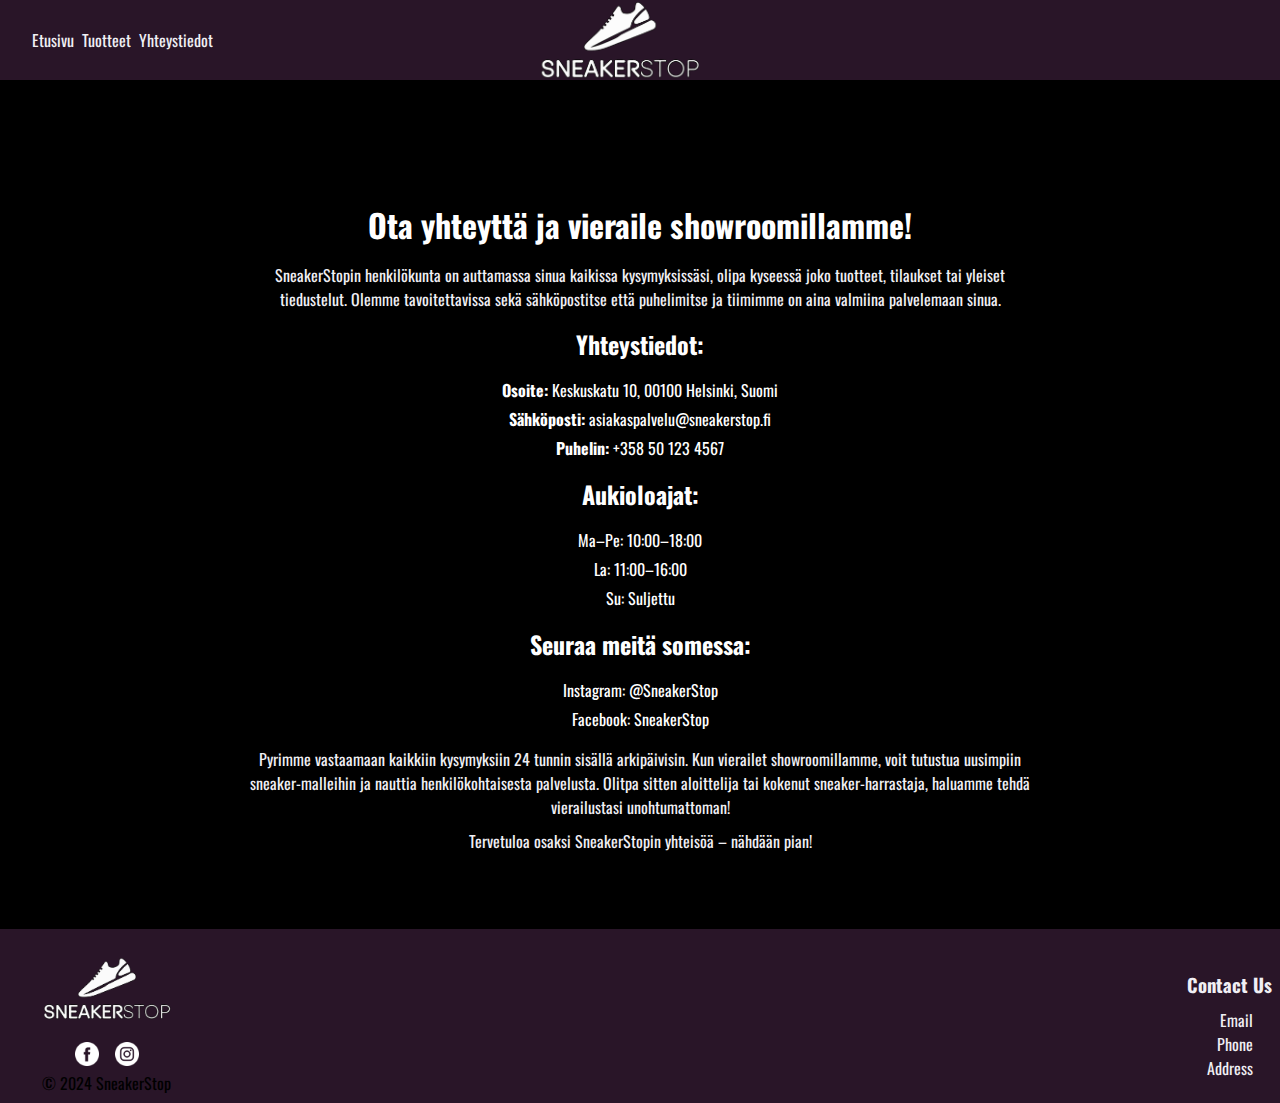
==== contacts.html @ fb594499 "Update contacts.html" ====
<!DOCTYPE html>
<html lang="fi">
<head>
    <meta charset="UTF-8">
    <meta name="viewport" content="width=device-width, initial-scale=1.0">
    <title>SneakerStop</title>
    <link href="https://fonts.googleapis.com/css2?family=Oswald:wght@400;700&display=swap" rel="stylesheet">
    <link rel="stylesheet" href="style.css">
</head>
<body>
    <header>
        <nav class="header-nav">
            <ul>
                <li><a href="index.html">Etusivu</a></li>
                <li><a href="product.html">Tuotteet</a></li>
                <li><a href="contacts.html">Yhteystiedot</a></li>
            </ul>
        </nav>
        <a href="index.html" class="logo">
            <img src="./Assets/logo_white_nopadding.png" alt="Logo, white sneaker with text beneath reading SneakerStop" class="logo">
            </a>    </header>
    <main>
        <section class="contact-section">
            <div class="video-container">
                <video class="backround video" autoplay muted loop>
                    <source src="Assets/4380323-hd_1080_1920_30fps.mp4" type="video/mp4">
                </video>
            </div>
        
            <div class="content">
            <h1>Ota yhteyttä ja vieraile showroomillamme!</h1>
            <p>SneakerStopin henkilökunta on auttamassa sinua kaikissa kysymyksissäsi, olipa kyseessä joko tuotteet, tilaukset tai yleiset tiedustelut. Olemme tavoitettavissa sekä sähköpostitse että puhelimitse ja tiimimme on aina valmiina palvelemaan sinua.</p>
            <h2>Yhteystiedot:</h2>
            <ul>
                <li><strong>Osoite:</strong> Keskuskatu 10, 00100 Helsinki, Suomi</li>
                <li><strong>Sähköposti:</strong> asiakaspalvelu@sneakerstop.fi</li>
                <li><strong>Puhelin:</strong> +358 50 123 4567</li>
            </ul>

            <h2>Aukioloajat:</h2>
            <ul>
                <li>Ma–Pe: 10:00–18:00</li>
                <li>La: 11:00–16:00</li>
                <li>Su: Suljettu</li>
            </ul>

            <h2>Seuraa meitä somessa:</h2>
            <ul>
                <li>Instagram: @SneakerStop</li>
                <li>Facebook: SneakerStop</li>
            </ul>

            <p>Pyrimme vastaamaan kaikkiin kysymyksiin 24 tunnin sisällä arkipäivisin. Kun vierailet showroomillamme, voit tutustua uusimpiin sneaker-malleihin ja nauttia henkilökohtaisesta palvelusta. Olitpa sitten aloittelija tai kokenut sneaker-harrastaja, haluamme tehdä vierailustasi unohtumattoman!</p>

            <p>Tervetuloa osaksi SneakerStopin yhteisöä – nähdään pian!</p>
            </div>
        </section>
    </main>
    <footer>
        <div class="footer-left">
            <img src="./Assets/logo_white_cut.png" alt="Logo, white sneaker with text beneath" class="footer-logo">
            <div class="social-media">
                <a href="#"><img src="./Assets/facebook-icon.png" alt="Facebook"></a>
                <a href="#"><img src="./Assets/instagram-icon.png" alt="Instagram"></a>
            </div>
            <div class="footer-center">
                &copy; 2024 SneakerStop
            </div>
        </div>
        <div class="footer-right">
            <h3>Contact Us</h3>
            <ul>
                <li><a href="#">Email</a></li>
                <li><a href="#">Phone</a></li>
                <li><a href="#">Address</a></li>
            </ul>
        </div>
    </footer>
</body>
</html>
---- style.css ----
body {
    /*Font-family failsafe, device incopatibility*/
    font-family: Oswald, Oswald-Bold, Oswald-Regular;
    margin: 0;
    padding: 0;
    background-color: #000000;
    color: #f0eff4;
    display: flex;
    flex-direction: column;
    min-height: 100vh;
}

header, footer {
    background-color: #291528;
    width: 100%;
    left: 0;
}

header {
    top: 0;
    text-align: center;
    display: flex;
    align-items: center;
    justify-content: space-between;
    height: 80px;
    padding: 0 2em;
    position: fixed;
    align-items: center;
    z-index: 3; /* Header aina kaiken yllä */
}

header .logo {
    position: relative;
    height: 80px;
    margin: 0 auto;
    transform: translateX(-45%);
    padding-bottom: 5px;
    padding-top: 2px;
}

.header-nav {
    flex: 0;
}

.header-nav ul {
    list-style: none;
    margin: 0;
    padding: 0;
    display: flex;
    gap: 1em;
}

.header-nav ul li a {
    color: #f0eff4;
    text-decoration: none;
    font-size: 1.2em;
    transition: transform 0.3s ease, text-decoration 0.3s ease;
}

.header-nav ul li a:hover {
    text-decoration: underline;
    transform: scale(1.1); 
    color: #000000; 
}

main {
    flex: 1;
    padding: 2em;
    margin-top: 80px;
}

footer {
    bottom: 0;
    text-align: center;
    padding: 0.5em 1em;
    display: flex;
    justify-content: space-between;
    align-items: center;
    box-sizing: border-box;
    margin-top: auto;
    position: relative;
}

.footer-left, .footer-right {
    display: flex;
    flex-direction: column;
    align-items: center;
}

.footer-center {
    text-align: center;
    color: #000000;
}

.footer-logo {
    height: 105px;
    margin-bottom: 0;
}

.social-media {
    display: flex;
    justify-content: center;
    flex-wrap: wrap;
}

.social-media a {
    margin: 0 0.5em;
}

.social-media img {
    height: 24px;
    width: 24px;
    
    filter: invert(1) brightness(1);
}

.footer-right h3 {
    margin-bottom: 0.5em;
}

.footer-right ul {
    list-style: none;
    padding: 0;
    margin: 0;
    text-align: right;
}

.footer-right ul li {
    margin: 0;
}

.footer-right ul li a {
    color: #f0eff4;
    text-decoration: none;
}

.footer-right ul li a:hover {
    text-decoration: underline;
}

p {
    font-style: normal;
    color: #f0eff4;
}

.hero {
    position: relative;
    text-align: center;
    color: white;
    overflow: hidden;
}

/* Hero-kuvan tyylit */
.hero img {
    width: 100%;
    height: auto;
    object-fit: cover;
    filter:  brightness(0.2);
}

/* Hero-tekstin tyylit */
.hero-text {
    position: absolute;
    top: 50%;
    left: 50%;
    transform: translate(-50%, -50%);
    padding: 30px;
    border-radius: 10px;
    z-index: 1;
    max-width: 90%;
    box-sizing: border-box;
}

.hero-text h1 {
    font-size: 3em;
    margin: 0;
}

.hero-text p {
    font-size: 1.5em;
    margin: 10px 0 0;
}

/* Tuotegridin tyylit */
.products {
    display: grid;
    grid-template-columns: repeat(auto-fit, minmax(200px, 1fr));
    gap: 1.5em;
    padding-top: 10px;
}

/* Rivin tyylit */
.row {
    display: flex;
    justify-content: center;
    gap: 1em;
    width: 100%;
    padding-left: 5px;
    padding-right: 5px;
}

/* Yksittäisen tuotteen tyylit */
.product {
    background-color: #3a3e3b;
    padding: 1em;
    border-radius: 10px;
    text-align: left;
    paint-order: #291528;
    transition: transform 0.3s ease, background-color 0.3s ease, color 0.3s ease;
    display: flex;
    flex-direction: column;
    justify-content: space-between;
    overflow: hidden;
}

/* Hover-efekti vasemmalla oleville tuotteille */
.product.left:hover {
    background-color: #000000;
    color: #cc0cdd;
    transform: scale(1.1) translateX(5%);
}

/* Hover-efekti oikealla oleville tuotteille */
.product.right:hover {
    background-color: #000000;
    color: #cc0cdd;
    transform: scale(1.1) translateX(-5%);
}

/* Kuvalle oma hover-effekti */
.product:hover img {
    transform: scale(1.2);
    object-position: center;
}

/* Kuvien tyylit */
.product img {
    max-width: 100%;
    max-height: 350px;
    object-fit: cover;
    object-position: center;
    border-radius: 8px;
    transition: transform 0.3s ease, object-position 0.3s ease;
}

/* Tuotteen otsikon tyylit */
.product h2 {
    color: #f0eff4;
    font-weight: bold;
    margin-bottom: 0.5em;
    position: relative;
    z-index: 1;
}

/* Tuotteen hinnan tyylit */
.product .price {
    color: #ddd;
    font-weight: bold;
    margin-top: 0;
}

/* Tuotteen kuvauksen tyylit */
.product .description {
    margin-top: auto;
    word-wrap: break-word;
    transition: visibility 0s, opacity 0.3s ease;
}


.tagline {
    margin-top: -0.5em;
    margin-bottom: 1em;
    font-size: 1.2em;
    color: #f0eff4;
}

hr {
    border: 0;
    height: 2px;
    background: #f0eff4;
    margin: 2em 0;
    position: static;
}

.welcome-section {
    display: flex;
    flex-direction: column;
    justify-content: center;
    align-items: center;
    text-align: center;     
    padding: 20px;
    border-radius: 8px;
    margin: 5px auto;
    max-width: 800px;
    box-shadow: 0 4px 6px rgba(0, 0, 0, 0.1);
}

.welcome-section h1 {
    font-size: 2rem;
    margin-top: 0;
    margin-bottom: 10px;
}

.welcome-section p {
    line-height: 1.6;
    font-size: 1rem;
    margin: 5px 0;
}

.about-us {
    display: flex;
    flex-direction: column;
    justify-content: center;
    align-items: center;
    text-align: center;     
    padding: 20px;
    border-radius: 8px;
    margin: 5px auto;
    max-width: 800px;
    box-shadow: 0 4px 6px rgba(0, 0, 0, 0.1);
}

.about-us h1 {
    font-size: 2rem;
    margin-top: 0;
    margin-bottom: 10px;
}

.about-us p {
    line-height: 1.6;
    font-size: 1rem;
    margin: 5px 0;
}

.about-us .content-wrapper {
    display: flex;
    align-items: flex-start; 
    gap: 20px; 
    margin: 20px 0;
}

.about-us .about-us-image {
    width: 300px;
    height: auto;
    border-radius: 10px;
    box-shadow: 0 4px 6px rgba(0, 0, 0, 0.1);
}

.about-us div {
    max-width: 700px;
}

.contact-section {
    position: relative;
    color: white;
    text-align: center;
    padding: 50px 20px;
    z-index: 1;
}

.video-container {
    position: absolute;
    top: 0;
    left: 0;
    width: 100%;
    height: 100%;
    overflow: hidden;
    z-index: -1;
}

.background-video {
    width: 100%;
    height: 100%;
    object-fit: cover;
    filter: blur(8px);
}

.content {
    position: relative;
    z-index: 2;
    max-width: 800px;
    margin: 0 auto;
}

ul {
    list-style-type: none;
    padding: 0;
}

ul li {
    margin: 5px 0;
}

h1, h2 {
    margin: 15px 0;
}

p {
    margin: 10px 0;
}

    
/* Mobiilinäkymän oma asettelu*/
@media only screen and (max-width: 700px) {
    header {
        display: flex;
        flex-direction: row;
        justify-content: space-between;
        align-items: center;
        max-height: 20px;
        padding: 1em;
    }

    header .logo {
        height: 120%;
        margin: 0px 0;
    }

    body {
        font-family: 'Oswald';
        margin: 0;
        padding: 0;
        background-color: #000000;
        color: #f0eff4;
        display: flex;
        flex-direction: column;
        min-height: 100vh;
    }
}
    
    .header-nav ul {
        display: flex;
        flex-direction: row;
        gap: 0.5em;
        order: 1;
        flex-grow: 1;
        justify-content: flex-start;
    }

    .header-nav ul li a {
        font-size: 1em;
    }

    main {
        padding: 1em;
        margin-top: 120px;
    }

    .products {
        display: grid;
        grid-template-columns: 1fr;
        gap: 1em;
    }

    .product {
        width: 100%;
    }

    footer {
        display: flex;
        flex-direction: row;
        padding: 0.5em;
    }

    .footer-right ul {
        text-align: right;
    }

    .social-media img {
        filter: invert(1) brightness(2);
    }

    .about-us .content-wrapper {
        flex-direction: column;
        align-items: center;
    }

    .about-us .about-us-image {
        width: 100%;
        max-width: 300px;
    }

    .about-us div {
        text-align: center;
    }

    .hero-text {
        padding: 20px;
        white-space: nowrap;
    }
    
    .hero-text h1 {
        font-size: 4vw;
        line-height: 1.2;
    }
    
    .hero-text p {
        font-size: 2vw;
        line-height: 1.2;
    }
    
    @media (max-width: 700px) {
        .hero-text {
            padding: 20px;
            white-space: normal;
            text-wrap: nowrap;
            text-align: center;
        }
    
        .hero-text h1 {
            font-size: 5vw;
        }
    
        .hero-text p {
            font-size: 3vw;
        }
    }
    
    @media (max-width: 350px) {
        .hero-text {
            padding: 20px;
            white-space: normal;
            text-wrap: nowrap;
            text-align: center;
        }
    
        .hero-text h1 {
            font-size: 7vw;
        }
    
        .hero-text p {
            font-size: 4vw;
            
        }
    }
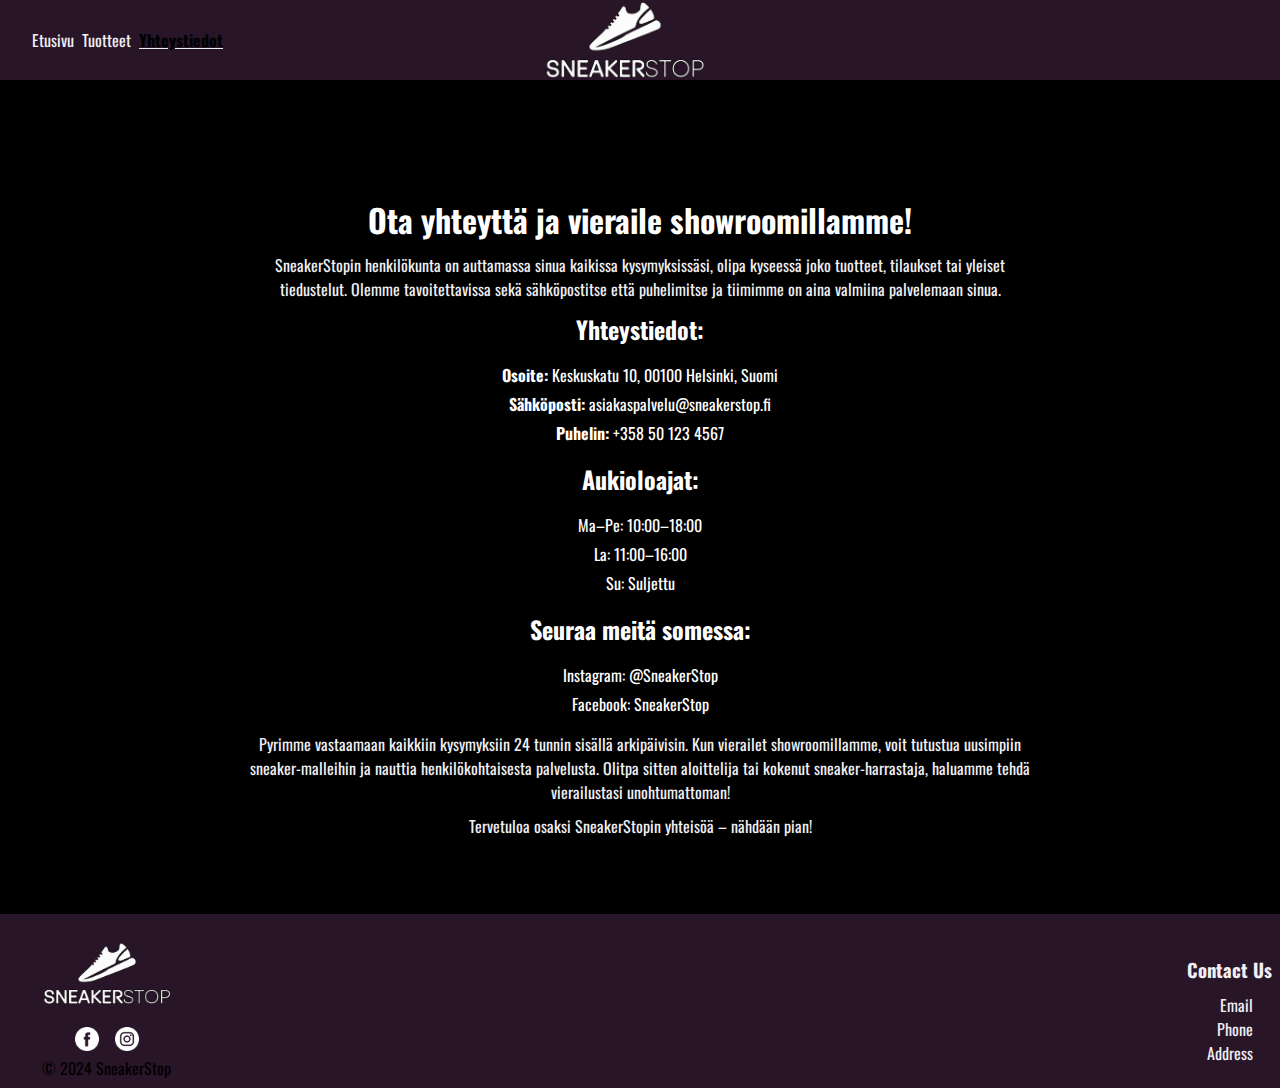
==== commit 11becfd3: "nav-link Aktiivisuus" ====
--- a/contacts.html
+++ b/contacts.html
@@ -11,9 +11,9 @@
     <header>
         <nav class="header-nav">
             <ul>
-                <li><a href="index.html">Etusivu</a></li>
-                <li><a href="product.html">Tuotteet</a></li>
-                <li><a href="contacts.html">Yhteystiedot</a></li>
+                <li><a href="index.html" class="nav-link">Etusivu</a></li>
+                <li><a href="product.html" class="nav-link">Tuotteet</a></li>
+                <li><a href="contacts.html" class="nav-link active">Yhteystiedot</a></li>
             </ul>
         </nav>
         <a href="index.html" class="logo">
--- a/style.css
+++ b/style.css
@@ -61,6 +61,13 @@
     text-decoration: underline;
     transform: scale(1.1); 
     color: #000000; 
+}
+
+.nav-link.active {
+    font-weight: bold;
+    color: #000000; 
+    text-decoration: underline;
+    text-decoration-color: #f0eff4; 
 }
 
 main {
@@ -233,7 +240,7 @@
     object-position: center;
 }
 
-/* Kuvien tyylit */
+/* Tuoteuvien tyylit */
 .product img {
     max-width: 100%;
     max-height: 350px;
@@ -244,7 +251,7 @@
 }
 
 /* Tuotteen otsikon tyylit */
-.product h2 {
+.product h3 {
     color: #f0eff4;
     font-weight: bold;
     margin-bottom: 0.5em;
@@ -326,6 +333,12 @@
     margin-bottom: 10px;
 }
 
+.about-us h2 {
+    font-size: 2rem;
+    margin-top: 0;
+    margin-bottom: 10px;
+}
+
 .about-us p {
     line-height: 1.6;
     font-size: 1rem;
@@ -498,6 +511,42 @@
         font-size: 2vw;
         line-height: 1.2;
     }
+
+    .contact-section {
+    position: relative;
+    color: white;
+    text-align: center;
+    padding: 50px 20px;
+    z-index: 1;
+    }
+
+    .video-container {
+    position: absolute;
+    top: 0;
+    left: 0;
+    width: 100%;
+    height: 100%;
+    overflow: hidden;
+    z-index: -1;
+    }
+
+    .background-video {
+    width: 100%;
+    height: 100%;
+    object-fit: cover;
+    filter: blur(8px);
+    }
+
+    .content {
+    position: relative;
+    z-index: 2;
+    max-width: 800px;
+    margin: 0 auto;
+    }
+
+    h1, h2, p {
+    margin: 10px 0;
+    }
     
     @media (max-width: 700px) {
         .hero-text {
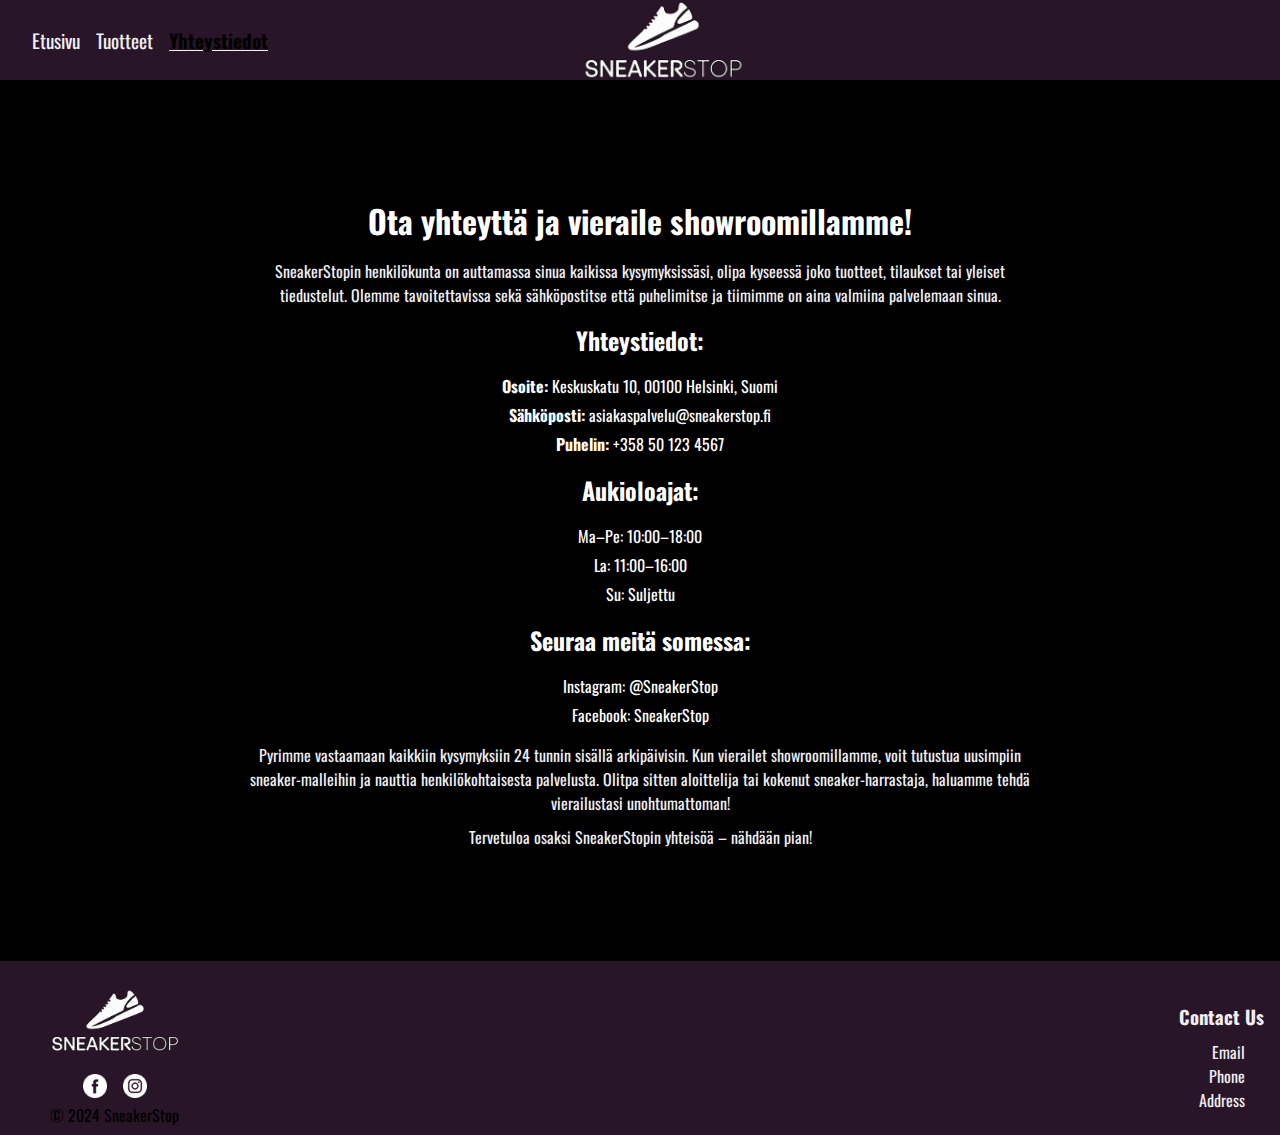
==== commit 153af2ff: "Update contacts.html" ====
--- a/contacts.html
+++ b/contacts.html
@@ -23,7 +23,7 @@
         <section class="contact-section">
             <div class="video-container">
                 <video class="backround video" autoplay muted loop>
-                    <source src="Assets/4380323-hd_1080_1920_30fps.mp4" type="video/mp4">
+                    <source src="Assets/4380323-hd_1080_1920_30fps kopio.mov" type="video/mp4">
                 </video>
             </div>
         
--- a/style.css
+++ b/style.css
@@ -1,6 +1,5 @@
 body {
-    /*Font-family failsafe, device incopatibility*/
-    font-family: Oswald, Oswald-Bold, Oswald-Regular;
+    font-family: 'Oswald', sans-serif;
     margin: 0;
     padding: 0;
     background-color: #000000;
@@ -13,7 +12,6 @@
 header, footer {
     background-color: #291528;
     width: 100%;
-    left: 0;
 }
 
 header {
@@ -25,19 +23,24 @@
     height: 80px;
     padding: 0 2em;
     position: fixed;
-    align-items: center;
     z-index: 3; /* Header aina kaiken yllä */
+}
+
+main {
+    flex: 1;
+    padding: 2em;
+    margin-top: 80px;
 }
 
 header .logo {
     position: relative;
     height: 80px;
     margin: 0 auto;
-    transform: translateX(-45%);
+    transform: translateX(-40%);
     padding-bottom: 5px;
     padding-top: 2px;
 }
-
+/*Navigointivalikon tyylit*/
 .header-nav {
     flex: 0;
 }
@@ -70,12 +73,6 @@
     text-decoration-color: #f0eff4; 
 }
 
-main {
-    flex: 1;
-    padding: 2em;
-    margin-top: 80px;
-}
-
 footer {
     bottom: 0;
     text-align: center;
@@ -117,7 +114,6 @@
 .social-media img {
     height: 24px;
     width: 24px;
-    
     filter: invert(1) brightness(1);
 }
 
@@ -157,21 +153,19 @@
     overflow: hidden;
 }
 
-/* Hero-kuvan tyylit */
 .hero img {
     width: 100%;
     height: auto;
     object-fit: cover;
-    filter:  brightness(0.2);
-}
-
-/* Hero-tekstin tyylit */
+    filter: brightness(0.2);
+}
+
 .hero-text {
     position: absolute;
     top: 50%;
     left: 50%;
     transform: translate(-50%, -50%);
-    padding: 30px;
+    padding: 2em;
     border-radius: 10px;
     z-index: 1;
     max-width: 90%;
@@ -188,7 +182,7 @@
     margin: 10px 0 0;
 }
 
-/* Tuotegridin tyylit */
+/*Kaikki tuotteissa käytetyt tyylit*/
 .products {
     display: grid;
     grid-template-columns: repeat(auto-fit, minmax(200px, 1fr));
@@ -196,7 +190,6 @@
     padding-top: 10px;
 }
 
-/* Rivin tyylit */
 .row {
     display: flex;
     justify-content: center;
@@ -206,7 +199,6 @@
     padding-right: 5px;
 }
 
-/* Yksittäisen tuotteen tyylit */
 .product {
     background-color: #3a3e3b;
     padding: 1em;
@@ -220,27 +212,24 @@
     overflow: hidden;
 }
 
-/* Hover-efekti vasemmalla oleville tuotteille */
 .product.left:hover {
     background-color: #000000;
     color: #cc0cdd;
     transform: scale(1.1) translateX(5%);
-}
-
-/* Hover-efekti oikealla oleville tuotteille */
+    z-index: 2; /* Nostaa vasemmat korkeammalle näkyvyydessä */
+}
+
 .product.right:hover {
     background-color: #000000;
     color: #cc0cdd;
     transform: scale(1.1) translateX(-5%);
 }
 
-/* Kuvalle oma hover-effekti */
 .product:hover img {
     transform: scale(1.2);
     object-position: center;
 }
 
-/* Tuoteuvien tyylit */
 .product img {
     max-width: 100%;
     max-height: 350px;
@@ -250,29 +239,30 @@
     transition: transform 0.3s ease, object-position 0.3s ease;
 }
 
-/* Tuotteen otsikon tyylit */
 .product h3 {
     color: #f0eff4;
     font-weight: bold;
     margin-bottom: 0.5em;
     position: relative;
     z-index: 1;
-}
-
-/* Tuotteen hinnan tyylit */
+    transition: transform 0.3s ease, background-color 0.3s ease, color 0.3s ease;
+}
+
+.product:hover h3 {
+    border-radius: 3px;
+    background-color: #000000;
+} /*Laittaa tekstin taustalle mustan palkin luettavuuden takia*/
+
 .product .price {
     color: #ddd;
     font-weight: bold;
     margin-top: 0;
 }
 
-/* Tuotteen kuvauksen tyylit */
 .product .description {
     margin-top: auto;
     word-wrap: break-word;
-    transition: visibility 0s, opacity 0.3s ease;
-}
-
+}
 
 .tagline {
     margin-top: -0.5em;
@@ -382,9 +372,10 @@
 }
 
 .background-video {
-    width: 100%;
-    height: 100%;
+    width: 90%;
+    height: 90%;
     object-fit: cover;
+    object-position: center center;
     filter: blur(8px);
 }
 
@@ -393,6 +384,7 @@
     z-index: 2;
     max-width: 800px;
     margin: 0 auto;
+    padding: 20px;
 }
 
 ul {
@@ -439,7 +431,7 @@
         flex-direction: column;
         min-height: 100vh;
     }
-}
+
     
     .header-nav ul {
         display: flex;
@@ -512,41 +504,10 @@
         line-height: 1.2;
     }
 
-    .contact-section {
-    position: relative;
-    color: white;
-    text-align: center;
-    padding: 50px 20px;
-    z-index: 1;
-    }
-
-    .video-container {
-    position: absolute;
-    top: 0;
-    left: 0;
-    width: 100%;
-    height: 100%;
-    overflow: hidden;
-    z-index: -1;
-    }
-
-    .background-video {
-    width: 100%;
-    height: 100%;
-    object-fit: cover;
-    filter: blur(8px);
-    }
-
-    .content {
-    position: relative;
-    z-index: 2;
-    max-width: 800px;
-    margin: 0 auto;
-    }
-
-    h1, h2, p {
-    margin: 10px 0;
-    }
+   .video-container {
+       display: none;
+   }
+}
     
     @media (max-width: 700px) {
         .hero-text {
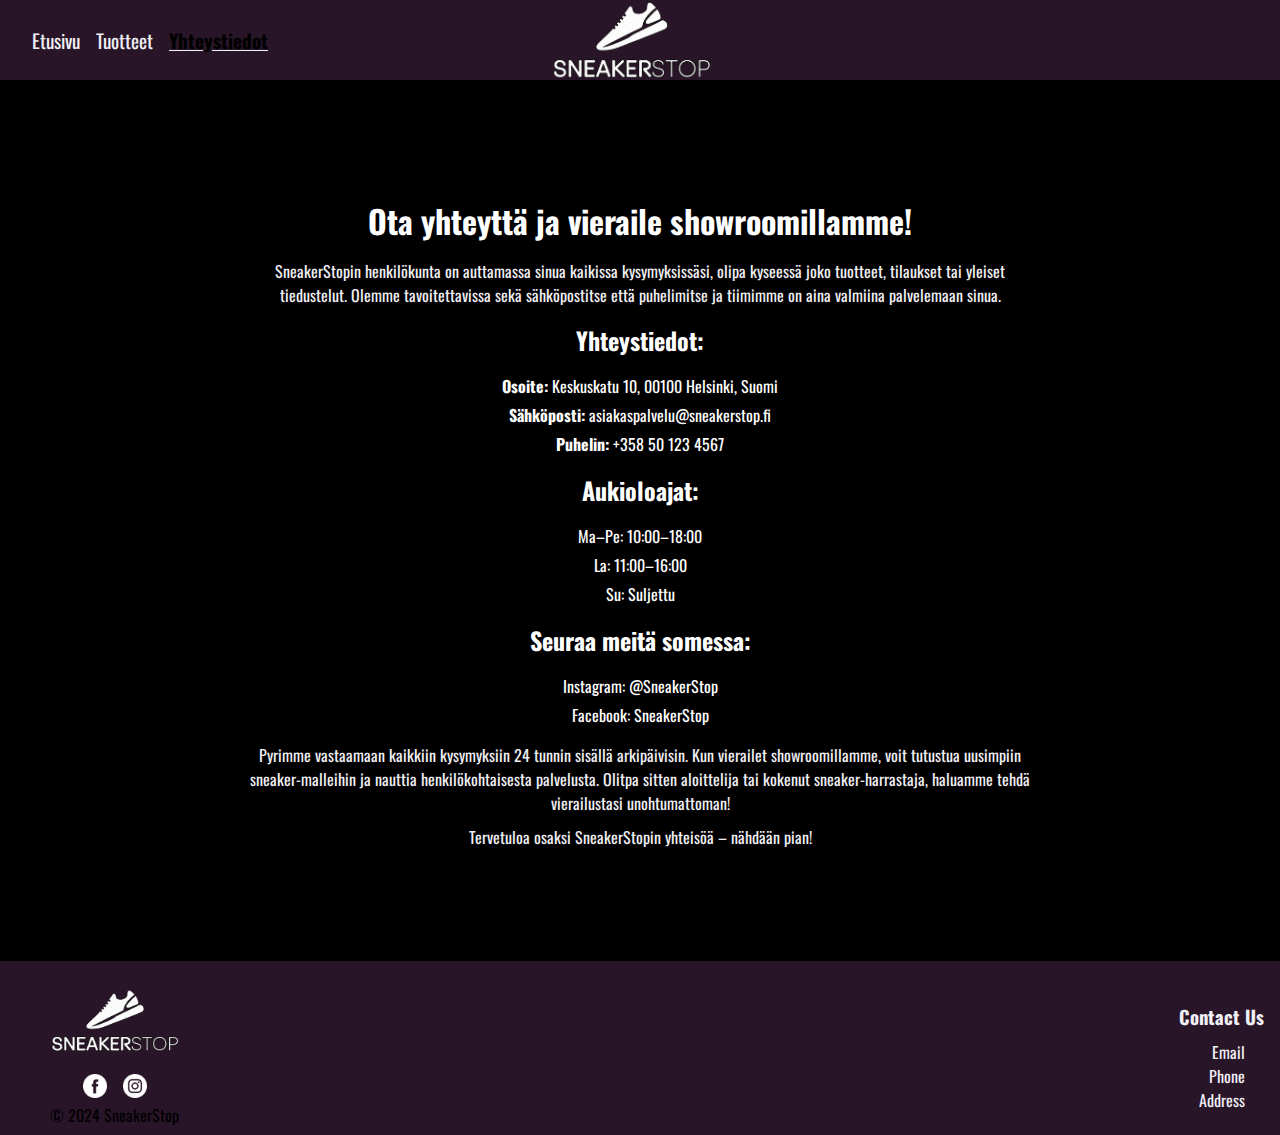
==== commit f731a95f: "Last fix" ====
--- a/contacts.html
+++ b/contacts.html
@@ -1,5 +1,6 @@
 <!DOCTYPE html>
 <html lang="fi">
+
 <head>
     <meta charset="UTF-8">
     <meta name="viewport" content="width=device-width, initial-scale=1.0">
@@ -7,6 +8,7 @@
     <link href="https://fonts.googleapis.com/css2?family=Oswald:wght@400;700&display=swap" rel="stylesheet">
     <link rel="stylesheet" href="style.css">
 </head>
+
 <body>
     <header>
         <nav class="header-nav">
@@ -17,8 +19,10 @@
             </ul>
         </nav>
         <a href="index.html" class="logo">
-            <img src="./Assets/logo_white_nopadding.png" alt="Logo, white sneaker with text beneath reading SneakerStop" class="logo">
-            </a>    </header>
+            <img src="./Assets/logo_white_nopadding.png" alt="Logo, white sneaker with text beneath reading SneakerStop"
+                class="logo">
+        </a>
+    </header>
     <main>
         <section class="contact-section">
             <div class="video-container">
@@ -26,33 +30,38 @@
                     <source src="Assets/4380323-hd_1080_1920_30fps kopio.mov" type="video/mp4">
                 </video>
             </div>
-        
+
             <div class="content">
-            <h1>Ota yhteyttä ja vieraile showroomillamme!</h1>
-            <p>SneakerStopin henkilökunta on auttamassa sinua kaikissa kysymyksissäsi, olipa kyseessä joko tuotteet, tilaukset tai yleiset tiedustelut. Olemme tavoitettavissa sekä sähköpostitse että puhelimitse ja tiimimme on aina valmiina palvelemaan sinua.</p>
-            <h2>Yhteystiedot:</h2>
-            <ul>
-                <li><strong>Osoite:</strong> Keskuskatu 10, 00100 Helsinki, Suomi</li>
-                <li><strong>Sähköposti:</strong> asiakaspalvelu@sneakerstop.fi</li>
-                <li><strong>Puhelin:</strong> +358 50 123 4567</li>
-            </ul>
+                <h1>Ota yhteyttä ja vieraile showroomillamme!</h1>
+                <p>SneakerStopin henkilökunta on auttamassa sinua kaikissa kysymyksissäsi, olipa kyseessä joko tuotteet,
+                    tilaukset tai yleiset tiedustelut. Olemme tavoitettavissa sekä sähköpostitse että puhelimitse ja
+                    tiimimme on aina valmiina palvelemaan sinua.</p>
+                <h2>Yhteystiedot:</h2>
+                <ul>
+                    <li><strong>Osoite:</strong> Keskuskatu 10, 00100 Helsinki, Suomi</li>
+                    <li><strong>Sähköposti:</strong> asiakaspalvelu@sneakerstop.fi</li>
+                    <li><strong>Puhelin:</strong> +358 50 123 4567</li>
+                </ul>
 
-            <h2>Aukioloajat:</h2>
-            <ul>
-                <li>Ma–Pe: 10:00–18:00</li>
-                <li>La: 11:00–16:00</li>
-                <li>Su: Suljettu</li>
-            </ul>
+                <h2>Aukioloajat:</h2>
+                <ul>
+                    <li>Ma–Pe: 10:00–18:00</li>
+                    <li>La: 11:00–16:00</li>
+                    <li>Su: Suljettu</li>
+                </ul>
 
-            <h2>Seuraa meitä somessa:</h2>
-            <ul>
-                <li>Instagram: @SneakerStop</li>
-                <li>Facebook: SneakerStop</li>
-            </ul>
+                <h2>Seuraa meitä somessa:</h2>
+                <ul>
+                    <li>Instagram: @SneakerStop</li>
+                    <li>Facebook: SneakerStop</li>
+                </ul>
 
-            <p>Pyrimme vastaamaan kaikkiin kysymyksiin 24 tunnin sisällä arkipäivisin. Kun vierailet showroomillamme, voit tutustua uusimpiin sneaker-malleihin ja nauttia henkilökohtaisesta palvelusta. Olitpa sitten aloittelija tai kokenut sneaker-harrastaja, haluamme tehdä vierailustasi unohtumattoman!</p>
+                <p>Pyrimme vastaamaan kaikkiin kysymyksiin 24 tunnin sisällä arkipäivisin. Kun vierailet
+                    showroomillamme, voit tutustua uusimpiin sneaker-malleihin ja nauttia henkilökohtaisesta palvelusta.
+                    Olitpa sitten aloittelija tai kokenut sneaker-harrastaja, haluamme tehdä vierailustasi
+                    unohtumattoman!</p>
 
-            <p>Tervetuloa osaksi SneakerStopin yhteisöä – nähdään pian!</p>
+                <p>Tervetuloa osaksi SneakerStopin yhteisöä – nähdään pian!</p>
             </div>
         </section>
     </main>
@@ -77,4 +86,5 @@
         </div>
     </footer>
 </body>
-</html>
+
+</html>--- a/style.css
+++ b/style.css
@@ -36,7 +36,7 @@
     position: relative;
     height: 80px;
     margin: 0 auto;
-    transform: translateX(-40%);
+    transform: translateX(-50%);
     padding-bottom: 5px;
     padding-top: 2px;
 }
@@ -170,6 +170,7 @@
     z-index: 1;
     max-width: 90%;
     box-sizing: border-box;
+    text-wrap: nowrap;
 }
 
 .hero-text h1 {
@@ -184,12 +185,14 @@
 
 /*Kaikki tuotteissa käytetyt tyylit*/
 .products {
-    display: grid;
-    grid-template-columns: repeat(auto-fit, minmax(200px, 1fr));
+    display: flex;
+    flex-wrap: wrap;
     gap: 1.5em;
     padding-top: 10px;
-}
-
+    justify-content: center;
+}
+
+/* Rivin tyylit */
 .row {
     display: flex;
     justify-content: center;
@@ -197,78 +200,87 @@
     width: 100%;
     padding-left: 5px;
     padding-right: 5px;
-}
-
+    flex-wrap: wrap;
+}
+
+/* Yksittäisen tuotteen tyylit */
 .product {
     background-color: #3a3e3b;
-    padding: 1em;
+    padding: 5px;
     border-radius: 10px;
     text-align: left;
-    paint-order: #291528;
     transition: transform 0.3s ease, background-color 0.3s ease, color 0.3s ease;
     display: flex;
     flex-direction: column;
     justify-content: space-between;
     overflow: hidden;
-}
-
+    z-index: 0;
+    box-sizing: border-box;
+    width: calc(50% - 1em); /* Varmistaa pituudet tuoteblokille */
+}
+
+/* Hover-efekti vasemmalla oleville tuotteille */
 .product.left:hover {
     background-color: #000000;
     color: #cc0cdd;
     transform: scale(1.1) translateX(5%);
-    z-index: 2; /* Nostaa vasemmat korkeammalle näkyvyydessä */
-}
-
+    z-index: 2; /*Että vasemmalla olevat tuotteet eivät jää ylempänä olevan alle*/
+}
+
+/* Hover-efekti oikealla oleville tuotteille */
 .product.right:hover {
     background-color: #000000;
     color: #cc0cdd;
     transform: scale(1.1) translateX(-5%);
 }
 
+/* Kuvalle oma hover-effekti */
 .product:hover img {
     transform: scale(1.2);
     object-position: center;
 }
 
+/* Tuoteuvien tyylit */
 .product img {
     max-width: 100%;
-    max-height: 350px;
+    max-height: 250px;
     object-fit: cover;
     object-position: center;
     border-radius: 8px;
     transition: transform 0.3s ease, object-position 0.3s ease;
 }
 
+/* Tuotteen otsikon tyylit */
 .product h3 {
     color: #f0eff4;
     font-weight: bold;
     margin-bottom: 0.5em;
-    position: relative;
     z-index: 1;
-    transition: transform 0.3s ease, background-color 0.3s ease, color 0.3s ease;
 }
 
 .product:hover h3 {
     border-radius: 3px;
-    background-color: #000000;
-} /*Laittaa tekstin taustalle mustan palkin luettavuuden takia*/
-
+    background-color: #000000; /*Lisää luettavuutta jos kuva taustalla on valkoinen*/
+}
+
+/* Tuotteen hinnan tyylit */
 .product .price {
-    color: #ddd;
+    color: #f0eff4;
     font-weight: bold;
-    margin-top: 0;
-}
-
+}
+
+/* Tuotteen kuvauksen tyylit */
 .product .description {
     margin-top: auto;
-    word-wrap: break-word;
+    overflow: hidden;
+    text-overflow: ellipsis;
+    white-space: nowrap;
+    text-wrap: wrap;
 }
 
 .tagline {
     margin-top: -0.5em;
     margin-bottom: 1em;
-    font-size: 1.2em;
-    color: #f0eff4;
 }
 
 hr {
@@ -337,7 +349,8 @@
 
 .about-us .content-wrapper {
     display: flex;
-    align-items: flex-start; 
+    justify-content: center; /* Center the content horizontally */
+    align-items: center; /* Center the content vertically */
     gap: 20px; 
     margin: 20px 0;
 }
@@ -369,14 +382,15 @@
     height: 100%;
     overflow: hidden;
     z-index: -1;
+    filter: brightness(50%) blur(10px);
 }
 
 .background-video {
-    width: 90%;
-    height: 90%;
+    width: 100%;
+    height: 100%;
     object-fit: cover;
     object-position: center center;
-    filter: blur(8px);
+    filter: brightness(50%) blur(8px);
 }
 
 .content {
@@ -431,7 +445,6 @@
         flex-direction: column;
         min-height: 100vh;
     }
-
     
     .header-nav ul {
         display: flex;
@@ -452,13 +465,22 @@
     }
 
     .products {
-        display: grid;
-        grid-template-columns: 1fr;
-        gap: 1em;
+        justify-content: center;
+    }
+
+    .row {
+        flex-direction: row;
+        flex-wrap: wrap;
+        justify-content: center;
     }
 
     .product {
-        width: 100%;
+        width: calc(50% - 1em);
+        margin-bottom: 1em;
+    }
+
+    .product .description {
+        text-wrap: wrap;
     }
 
     footer {
@@ -504,11 +526,42 @@
         line-height: 1.2;
     }
 
-   .video-container {
-       display: none;
-   }
-}
-    
+
+    .contact-section {
+        padding: 20px 10px;
+    }
+
+    .video-container {
+        display: block;
+        position: absolute;
+        top: 0;
+        left: 0;
+        width: 100%;
+        height: 100%;
+        overflow: hidden;
+        z-index: -1;
+        filter: brightness(50%) blur(10px);
+    }
+
+    .background-video {
+        width: 100%;
+        height: 100%;
+        object-fit: cover;
+        object-position: center bottom;
+    }
+
+    .content {
+        position: relative;
+        z-index: 2;
+        padding: 20px;
+        max-width: 800px;
+        margin: 0 auto;
+    }
+
+    h1, h2, p {
+        margin: 10px 0;
+    }
+
     @media (max-width: 700px) {
         .hero-text {
             padding: 20px;
@@ -516,16 +569,16 @@
             text-wrap: nowrap;
             text-align: center;
         }
-    
+
         .hero-text h1 {
             font-size: 5vw;
         }
-    
+
         .hero-text p {
             font-size: 3vw;
         }
     }
-    
+
     @media (max-width: 350px) {
         .hero-text {
             padding: 20px;
@@ -533,13 +586,15 @@
             text-wrap: nowrap;
             text-align: center;
         }
-    
+
         .hero-text h1 {
+            font-size: 6vw;
             font-size: 7vw;
         }
-    
+
         .hero-text p {
             font-size: 4vw;
             
         }
     }
+}